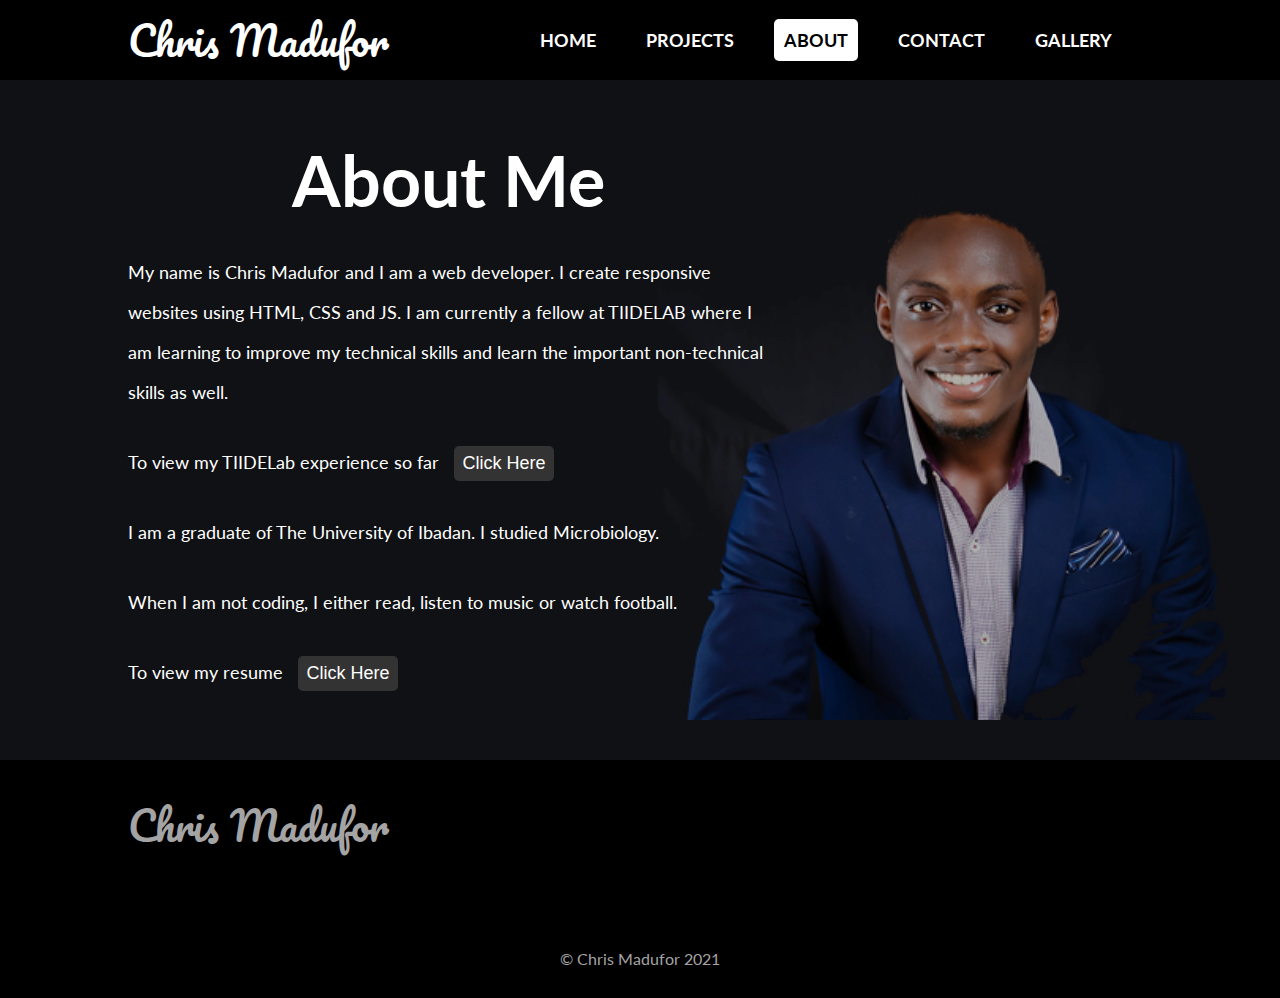
==== about.html @ a82ec9d1 "New updates" ====
<!DOCTYPE html>
<html lang="en">
  <head>
    <meta charset="UTF-8" />
    <meta http-equiv="X-UA-Compatible" content="IE=edge" />
    <meta name="viewport" content="width=device-width, initial-scale=1.0" />
    <link
      rel="stylesheet"
      href="https://pro.fontawesome.com/releases/v5.10.0/css/all.css"
      integrity="sha384-AYmEC3Yw5cVb3ZcuHtOA93w35dYTsvhLPVnYs9eStHfGJvOvKxVfELGroGkvsg+p"
      crossorigin="anonymous"
    />
    <link rel="stylesheet" href="css/styles.css" />
    <title>About Me | Chris Madufor</title>
  </head>
  <body class="about">
    <header>
      <p class="logo-name">Chris Madufor</p>
      <ul>
        <li><a href="index.html">Home</a></li>
        <li><a href="projects.html">Projects</a></li>
        <li class="active"><a href="about.html">About</a></li>
        <li><a href="contact.html">Contact</a></li>
        <li><a href="gallery.html">Gallery</a></li>
      </ul>
      <div id="nav-btn"><i class="fas fa-bars"></i></div>
    </header>
    <ul class="" id="mobile-nav">
      <li><a href="index.html">Home</a></li>
      <li><a href="projects.html">Projects</a></li>
      <li><a href="about.html">About</a></li>
      <li><a href="contact.html">Contact</a></li>
      <li><a href="gallery.html">Gallery</a></li>
    </ul>
    <main class="about-wrap">
      <div class="about-text">
        <h1>About Me</h1>
        <p class="about">
          My name is Chris Madufor and I am a web developer. I create responsive
          websites using HTML, CSS and JS. I am currently a fellow at TIIDELAB
          where I am learning to improve my technical skills and learn the
          important non-technical skills as well.
        </p>
        <img src="img/img.jpg" alt="" class="img-text">
        <p>To view my TIIDELab experience so far <button  class="click-here"><a href="gallery.html">Click Here</a></button></p>
        <p>
          I am a graduate of The University of Ibadan. I studied Microbiology.
        </p>
        <p>
          When I am not coding, I either read, listen to music or watch football.
        </p>
        <p>To view my resume <button class="click-here"><a href="https://drive.google.com/file/d/1_pF-0yj1-TJXG2l-wOhchddUeWkUnwQ9/view?usp=sharing" target="_blank">Click Here</a></button> </p>
      </div>
      <img src="img/image.jpg" alt="" class="outer-img">
    </main>
    <footer>
      <div class="footer-wrap">
        <p class="logo-name">Chris Madufor</p>
        <div class="socials">
          <a href="#"><i class="fab fa-github"></i></a>
          <a href="#"><i class="fab fa-facebook"></i></a>
          <a href="#"><i class="fab fa-twitter"></i></a>
          <a href="#"><i class="fab fa-instagram"></i></a>
        </div>
      </div>

      <p class="copy">&copy; Chris Madufor 2021</p>
    </footer>

    <script src="js/index.js"></script>
  </body>
</html>
---- css/styles.css ----
/* GENERAL STYLES */
@import url("https://fonts.googleapis.com/css2?family=Lato:wght@400;700&family=Pacifico&family=Rubik:wght@400;700&display=swap");

* {
  box-sizing: border-box;
  margin: 0;
  padding: 0;
}
body {
  font-family: "Lato";
  scroll-behavior: smooth;
}
button:hover {
  transform: scale(0.9);
}
.container {
  width: 100%;
  max-width: 1400px;
  margin: 0 auto;
  position: relative;
}
.lock-scroll {
  overflow: hidden;
}
a {
  text-decoration: none;
  color: inherit;
}
h1 {
  font-size: 70px;
  margin-bottom: 20px;
}
h3 {
  font-size: 35px;
  margin: 20px 0;
}
/* Header styles */
header {
  height: 80px;
  display: flex;
  justify-content: space-between;
  align-items: center;
  padding: 0 10%;
  background-color: rgba(0, 0, 0);
  color: white;
  width: 100%;
  position: fixed;
  top: 0;
  left: 0;
  z-index: 100;
}
.logo-name {
  font-family: "Pacifico", sans-serif;
  font-size: 30px;
}
header ul {
  list-style: none;
  color: white;
  display: none;
  justify-content: center;
  align-items: center;
}
header ul li {
  font-size: 18px;
  font-weight: bold;
  margin-right: 30px;
  padding: 10px;
  text-transform: uppercase;
}
header ul li:hover,
header ul li:focus {
  background-color: white;
  border-radius: 5px;
  color: black;
  font-weight: bold;
  cursor: pointer;
}
header ul li.active {
  background-color: white;
  border-radius: 5px;
  color: black;
}
header ul li.active:hover {
  background-color: white;
  cursor: unset;
  border-radius: 5px;
}
header ul li.active:hover a {
  border-radius: 5px;
  pointer-events: none;
}
#nav-btn {
  font-size: 20px;
  color: white;
}
#mobile-nav.open {
  display: block;
}
#mobile-nav {
  width: 100%;
  /* margin-top: 80px; */
  background-color: #000;
  color: white;
  position: fixed;
  top: 80px;
  left: 0;
  z-index: 11;
  display: none;
}
#mobile-nav li {
  padding: 20px 10%;
  margin: 0;
  font-weight: bold;
  text-transform: uppercase;
  border-top: 1px solid #eee;
}
/* END */
/* ANIMATION FOR NAV BAR ON HOME PAGE */
.nav li:nth-child(2) {
  animation: jump 1s 5 ease;
  animation-delay: 10s;
}
.nav li:nth-child(3) {
  animation: jump 1s 5 ease;
  animation-delay: 10.5s;
}
.nav li:nth-child(4) {
  animation: jump 1s 5 ease;
  animation-delay: 11s;
}
@keyframes jump {
  50% {
    padding-bottom: 30px;
  }
  100% {
    padding-bottom: 10px;
  }
}
/*  ANIMATION FOR HAMBURGER FOR INDEX PAGE ONLY */
.home #nav-btn {
  animation: rotate 2s 3 ease-out;
  animation-delay: 10s;
}
@keyframes rotate {
  50% {
    transform: rotate(90deg);
  }
  100% {
    transform: rotate(0deg);
  }
}
/* HOME PAGE STYLES */

body.home {
  background-color: black;
  animation: home 10s 6 ease-out;
}
main.home-wrap {
  height: 100vh;
  color: white;
  display: flex;
  align-content: center;
  justify-content: center;
  /* position: relative; */
}
.home-text {
  display: flex;
  flex-direction: column;
  align-content: center;
  justify-content: center;
  z-index: 10;
  animation: home-text 2s forwards ease-out;
}
.home-text p {
  text-align: center;
  font-size: 24px;
  color: rgb(192, 209, 209);
  letter-spacing: 2px;
  margin: 10px 0;
  font-weight: bold;
}
p.name-block {
  font-size: 40px;
  margin: 10px 0;
  color: white;
}
@keyframes home {
  25% {
    background-color: rgb(0, 11, 66);
  }
  50% {
    background-color: rgb(61, 0, 43);
  }
  75% {
    background-color: rgb(77, 0, 0);
  }
  100% {
    background-color: black;
  }
}
@keyframes home-text {
  0% {
    transform: scale(0.5);
    opacity: 0.3;
  }
  100% {
    transform: scale(1);
    opacity: 1;
  }
}
/* SPECKS */
.speck {
  position: absolute;
  width: 5px;
  height: 5px;
  border-radius: 50%;
  background-color: #eee;
  top: 70px;
  opacity: 0.7;
  animation: speck 10s infinite ease-in;
}
.speck:nth-child(2) {
  left: 10%;
  animation-delay: 2.5s;
}
.speck:nth-child(3) {
  left: 20%;
  animation-delay: 5s;
}
.speck:nth-child(4) {
  left: 30%;
  animation-delay: 1.5s;
}
.speck:nth-child(5) {
  left: 40%;
  animation-delay: 8s;
}
.speck:nth-child(6) {
  left: 50%;
  animation-delay: 1s;
}
.speck:nth-child(7) {
  left: 60%;
  animation-delay: 9s;
}
.speck:nth-child(8) {
  left: 70%;
  animation-delay: 2s;
}
.speck:nth-child(9) {
  left: 80%;
  animation-delay: 4s;
}
.speck:nth-child(10) {
  left: 90%;
  animation-delay: 7s;
}
.speck:nth-child(11) {
  right: 0;
  animation-delay: 1s;
}
@keyframes speck {
  0% {
    background-color: red;
  }
  25% {
    background-color: orange;
  }
  50% {
    background-color: yellow;
  }
  75% {
    background-color: yellowgreen;
  }
  100% {
    top: 100%;
    background-color: green;
  }
}
/* END */
/* PROJECT PAGE STYLES */
.projects-wrap {
  margin-top: 80px;
  overflow: auto;
  background-color: black;
  animation: home 10s infinite ease-out;
}
.projects-intro {
  color: white;
  margin: 30px auto;
  font-size: 18px;
  width: 90%;
  text-align: center;
  line-height: 30px;
}
.projects-intro h1 {
  font-size: 30px;
}
.projects-item {
  height: 320px;
  width: 85%;
  max-width: 400px;
  margin: 10px auto 30px;
  border-radius: 5px;
  border: 1px solid rgba(128, 128, 128, 0.3);
  /* box-shadow: 5px 5px 10px rgba(128, 128, 128, 0.3); */
  background-color: #eee;
}
.projects-item img {
  width: 100%;
  height: 200px;
  border-radius: 5px 5px 0 0;
}
.project-item-details {
  text-align: center;
  color: white;
}
.project-name {
  text-transform: uppercase;
  font-weight: bold;
  color: rgb(0, 0, 0);
  margin: 10px 0;
  font-size: 18px;
}
.project-btn {
  background-color: red;
  color: white;
  text-transform: uppercase;
  font-size: 16px;
  font-weight: bold;
  width: 120px;
  height: 40px;
  margin: 10px 0;
  border: 0;
  border-radius: 5px;
}

/* END */
/* ABOUT PAGE STYLES */

.about-wrap {
  background-color: #eee;
  margin-top: 80px;
  overflow: auto;
}
.about-text {
  width: 90%;
  margin: 0 auto;
  max-width: 500px;
}
.about-text h1 {
  font-size: 50px;
  text-align: center;
  margin: 20px 0;
}
.about-text p {
  font-size: 18px;
  margin: 30px 0;
  line-height: 30px;
}
.click-here {
  background-color: #333;
  width: 100px;
  height: 35px;
  text-align: center;
  border: 0;
  margin-left: 10px;
  font-size: inherit;
  border-radius: 5px;
  color: white;
  cursor: pointer;
  display: inline-block;
}
.img-text {
  width: 100%;
  height: 100%;
  max-height: 300px;
  object-fit: cover;
  object-position: top;
}
.outer-img {
  display: none;
}
/* END */
/* CONTACT PAGE STYLES */

.contact-wrap {
  margin-top: 80px;
  /* background-color: #eee; */
}
.contact-body h3 {
  font-size: 24px;
  font-weight: bold;
  margin: 20px 0;
  text-align: center;
  text-transform: capitalize;
}
.contact-main {
  width: 95%;
  margin: 0 auto;
}
.contact-header {
  height: 20vh;
  font-weight: bold;
  font-size: 20px;
  color: #fff;
  background-color: tomato;
  background: linear-gradient(rgba(0, 0, 0, 0.6), rgba(0, 0, 0, 0.7)),
    url(../img/bg.png);
  display: flex;
  align-items: center;
  justify-content: center;
}
.contact-header p {
  width: 80%;
  margin: 0 auto;
  text-align: center;
}
.contact-body {
  width: 90%;
  margin: 0 auto;
  display: flex;
  flex-direction: column;
  padding: 0 0 20px;
  max-width: 450px;
  margin: 0 auto;
}
.contact-info {
  height: 50px;
  width: 100%;
  margin: 15px 0;
  color: #333;
  font-size: 18px;
  font-weight: bold;
  border: 1px solid rgba(128, 128, 128, 0.3);
  border-radius: 5px;
  box-shadow: 5px 5px 10px rgba(128, 128, 128, 0.3);
  display: flex;
  align-items: center;
  justify-content: center;
}
.contact-info i {
  font-size: 20px;
  margin-right: 10px;
}
.contact-form form {
  width: 100%;
  display: flex;
  flex-direction: column;
}
.contact-form input,
.contact-form textarea {
  outline: none;
  border: none;
  border-radius: 5px;
  font-size: 16px;
  margin: 10px 0;
  padding: 0 15px;
  border: 1px solid rgba(128, 128, 128, 0.3);
  box-shadow: 3px 3px 5px rgba(128, 128, 128, 0.3);
}
.contact-form input {
  height: 50px;
}
.contact-form textarea {
  height: 100px;
  padding-top: 10px;
  font-family: inherit;
}
#submit {
  background-color: red;
  color: white;
  text-transform: uppercase;
  font-weight: bold;
  cursor: pointer;
}
/* COLORS FOR ICONS */
.phone {
  color: green;
}
.phone-wrap:hover {
  background-color: green;
  color: white;
}
.phone-wrap:hover .phone {
  color: white;
}
.mail {
  color: red;
}
.mail-wrap:hover {
  background-color: red;
  color: white;
}
.mail-wrap:hover .mail {
  color: white;
}
.linkedin {
  color: rgb(21, 60, 235);
}
.linkedin-wrap:hover {
  background-color: rgb(21, 60, 235);
  color: white;
}
.linkedin-wrap:hover .linkedin {
  color: white;
  font-weight: normal;
}
.github-wrap:hover {
  background-color: #333;
  color: white;
}
.github-wrap:hover .github {
  color: white;
  font-weight: normal;
}
.twitter {
  color: rgb(20, 130, 219);
}
.twitter-wrap:hover {
  background-color: rgb(20, 130, 219);
  color: white;
}
.twitter-wrap:hover .twitter {
  color: white;
  font-weight: normal;
}
.ig {
  color: rgb(201, 18, 201);
}
.ig-wrap:hover {
  background-color: rgb(201, 18, 201);
  color: white;
}
.ig-wrap:hover .ig {
  color: white;
  font-weight: normal;
}
/* END */

/* GALLERY */
.gallery-wrap header {
  background-color: black;
}
.gallery {
  margin-top: 80px;
  overflow: auto;
  width: 85%;
  margin: 80px auto 0;
}
.gallery h2 {
  margin: 30px 0;
  text-align: center;
}
.moments {
  display: grid;
  margin: 0 auto;
  gap: 10px;
  grid-template-columns: repeat(1, 1fr);
  grid-auto-rows: minmax(200px, 280px);
}
.moments * {
  grid-row: auto;
  grid-column: auto;
}
.gallery img {
  border: 2px solid #eee;
  border-radius: 5px;
  padding: 5px;
  /* margin-bottom: 20px; */
  display: block;
  width: 100%;
  height: 100%;
  object-fit: cover;
  box-shadow: 3px 3px 5px rgba(128, 128, 128, 0.3);
}
/* END */

/* FOOTER */

footer {
  background-color: black;
  color: #a5a4a4;
  padding: 30px 10%;
}
footer .socials {
  margin: 20px 0;
}
footer .socials i {
  font-size: 24px;
  margin-right: 10px;
}
footer .copy {
  margin: 40px 0 0;
  text-align: center;
}
/* END */

/*  MEDIA QUERIES */
@media (min-width: 760px) {
  /* HOME PAGE */
  home-text p {
    font-size: 40px;
  }
  p.name-block {
    font-size: 70px;
  }
  /* PROJECTS PAGE */
  .projects-intro h1 {
    font-size: 50px;
  }
  .project-item-wrap {
    display: flex;
    flex-wrap: wrap;
    align-items: center;
    justify-content: center;
  }
  .projects-item {
    width: 40%;
    max-width: 400px;
    margin: 30px;
  }
  /* ABOUT PAGE */
  .about header {
    background-color: black;
  }
  .about-wrap {
    position: relative;
    height: 100%;
    min-height: calc(100vh - 220px);
    display: flex;
    align-items: center;
    color: white;
    background-color: #18191e;
  }
  .about-text {
    margin: 20px 0;
    width: 60%;
    max-width: unset;
    padding-left: 10%;
    z-index: 5;
  }
  .about-text h1 {
    font-size: 70px;
  }
  .about-text p {
    font-size: 18px;
    line-height: 40px;
  }
  .img-text {
    display: none;
  }
  .outer-img {
    display: block;
    width: 100%;
    height: 100%;
    max-height: 600px;
    position: absolute;
    top: 50%;
    left: 0;
    transform: translate(0%, -50%);
    z-index: 2;
    object-fit: cover;
    object-position: top right;
  }
  .about-wrap:after{
    content: '';
    width: 100%;
    height: 100%;
    background-color: rgba(0, 0, 0, 0.3);
    position: absolute;
    z-index: 3;
  }

  /* CONTACT PAGE */
  .contact-header {
    height: 25vh;
    font-size: 30px;
  }
  .contact-body {
    max-width: unset;
    width: 90%;
    margin: 0 auto;
  }
  .contact-info-wrap {
    display: flex;
    align-items: center;
    justify-content: space-between;
  }
  .contact-info {
    height: 70px;
  }
  .contact-info-wrap > div {
    width: 48%;
  }
  .contact-form input {
    height: 70px;
  }
  .contact-form textarea {
    height: 120px;
  }
  /* GALLERY */
  .gallery {
    width: 90%;
  }
  .moments {
    grid-template-columns: repeat(3, 1fr);
    grid-auto-rows: minmax(150px, 250px);
  }
  .wide {
    grid-column: auto/span 2;
  }
  .tall {
    grid-row: auto/span 2;
  }
  .fill {
    grid-row: 3;
    grid-column: 3;
  }
}

@media (min-width: 1150px) {
  /* HOME PAGE */
  header {
    background-color: transparent;
  }
  #nav-btn,
  #mobile-nav {
    display: none;
  }
  header ul {
    display: flex;
  }
  .logo-name {
    font-size: 40px;
  }
  .speck {
    top: -10px;
  }
  /* PROJECTS PAGE */
  .projects header {
    background-color: black;
    animation: home 10s infinite ease-out;
  }
  .project-item-wrap {
    max-width: unset;
    margin: 0 auto;
    margin: 20px;
  }
  .projects-item {
    width: 30%;
    max-width: 300px;
  }
  /* CONTACT PAGE */
  .contact header {
    background-color: black;
  }
  .contact-wrap {
    margin: 0;
  }
  .contact-header {
    height: 45vh;
  }
  .contact-details,
  .contact-form {
    width: 80%;
    margin: 0 auto;
  }
  /* GALLERY */
  .moments {
    grid-template-columns: repeat(4, 1fr);
    grid-auto-rows: minmax(200px, 300px);
  }
}
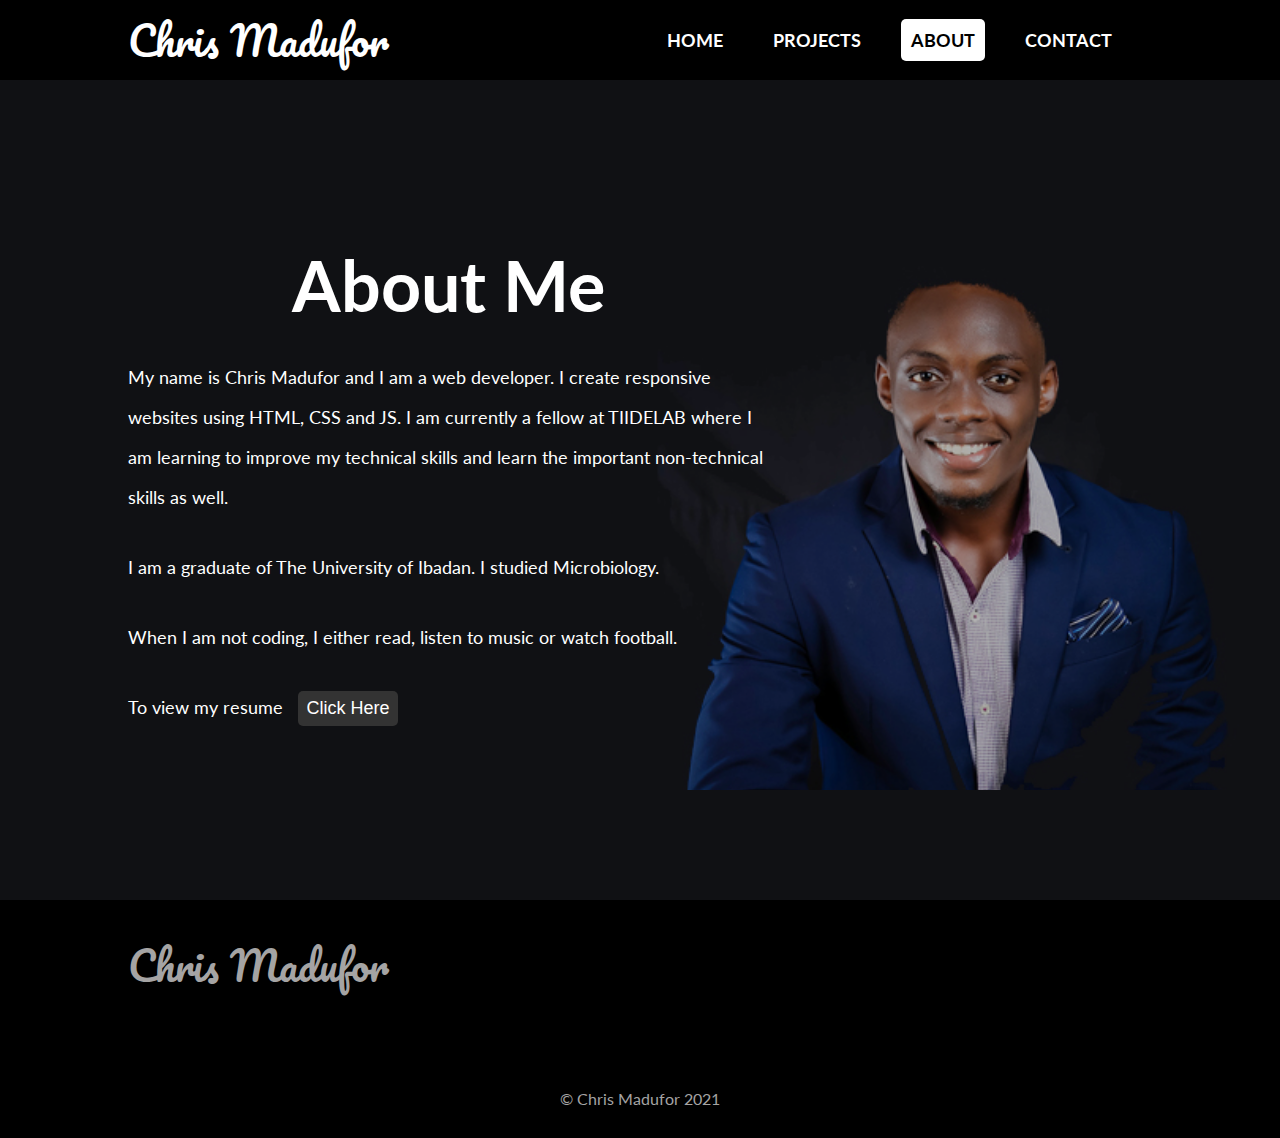
==== commit edcf7106: "animated the mobile nav for better effect" ====
--- a/about.html
+++ b/about.html
@@ -21,7 +21,7 @@
         <li><a href="projects.html">Projects</a></li>
         <li class="active"><a href="about.html">About</a></li>
         <li><a href="contact.html">Contact</a></li>
-        <li><a href="gallery.html">Gallery</a></li>
+        <!-- <li><a href="gallery.html">Gallery</a></li> -->
       </ul>
       <div id="nav-btn"><i class="fas fa-bars"></i></div>
     </header>
@@ -30,7 +30,7 @@
       <li><a href="projects.html">Projects</a></li>
       <li><a href="about.html">About</a></li>
       <li><a href="contact.html">Contact</a></li>
-      <li><a href="gallery.html">Gallery</a></li>
+      <!-- <li><a href="gallery.html">Gallery</a></li> -->
     </ul>
     <main class="about-wrap">
       <div class="about-text">
@@ -41,17 +41,32 @@
           where I am learning to improve my technical skills and learn the
           important non-technical skills as well.
         </p>
-        <img src="img/img.jpg" alt="" class="img-text">
-        <p>To view my TIIDELab experience so far <button  class="click-here"><a href="gallery.html">Click Here</a></button></p>
+        <img src="img/img.jpg" alt="" class="img-text" />
+        <!-- <p>
+          To view my TIIDELab experience so far
+          <button class="click-here">
+            <a href="gallery.html">Click Here</a>
+          </button>
+        </p> -->
         <p>
           I am a graduate of The University of Ibadan. I studied Microbiology.
         </p>
         <p>
-          When I am not coding, I either read, listen to music or watch football.
+          When I am not coding, I either read, listen to music or watch
+          football.
         </p>
-        <p>To view my resume <button class="click-here"><a href="https://drive.google.com/file/d/1_pF-0yj1-TJXG2l-wOhchddUeWkUnwQ9/view?usp=sharing" target="_blank">Click Here</a></button> </p>
+        <p>
+          To view my resume
+          <button class="click-here">
+            <a
+              href="https://drive.google.com/file/d/1_pF-0yj1-TJXG2l-wOhchddUeWkUnwQ9/view?usp=sharing"
+              target="_blank"
+              >Click Here</a
+            >
+          </button>
+        </p>
       </div>
-      <img src="img/image.jpg" alt="" class="outer-img">
+      <img src="img/image.jpg" alt="" class="outer-img" />
     </main>
     <footer>
       <div class="footer-wrap">
--- a/css/styles.css
+++ b/css/styles.css
@@ -95,6 +95,15 @@
 }
 #mobile-nav.open {
   display: block;
+  animation: mobile-nav 1s forwards ease;
+}
+@keyframes mobile-nav {
+  from {
+    top: 0;
+  }
+  to {
+    top: 80px;
+  }
 }
 #mobile-nav {
   width: 100%;
@@ -113,6 +122,9 @@
   font-weight: bold;
   text-transform: uppercase;
   border-top: 1px solid #eee;
+}
+#mobile-nav li a {
+  padding: 20px 100% 20px 0;
 }
 /* END */
 /* ANIMATION FOR NAV BAR ON HOME PAGE */
@@ -273,7 +285,7 @@
     background-color: yellowgreen;
   }
   100% {
-    top: 100%;
+    top: 98%;
     background-color: green;
   }
 }
@@ -663,8 +675,8 @@
     object-fit: cover;
     object-position: top right;
   }
-  .about-wrap:after{
-    content: '';
+  .about-wrap:after {
+    content: "";
     width: 100%;
     height: 100%;
     background-color: rgba(0, 0, 0, 0.3);
@@ -722,7 +734,11 @@
 @media (min-width: 1150px) {
   /* HOME PAGE */
   header {
-    background-color: transparent;
+    background-color: black;
+  }
+  .home header {
+    background-color: black;
+    animation: home 10s 6 ease-out;
   }
   #nav-btn,
   #mobile-nav {
@@ -766,6 +782,10 @@
     width: 80%;
     margin: 0 auto;
   }
+  /* ABOUT PAGE */
+  .about-wrap {
+    min-height: calc(100vh - 80px);
+  }
   /* GALLERY */
   .moments {
     grid-template-columns: repeat(4, 1fr);
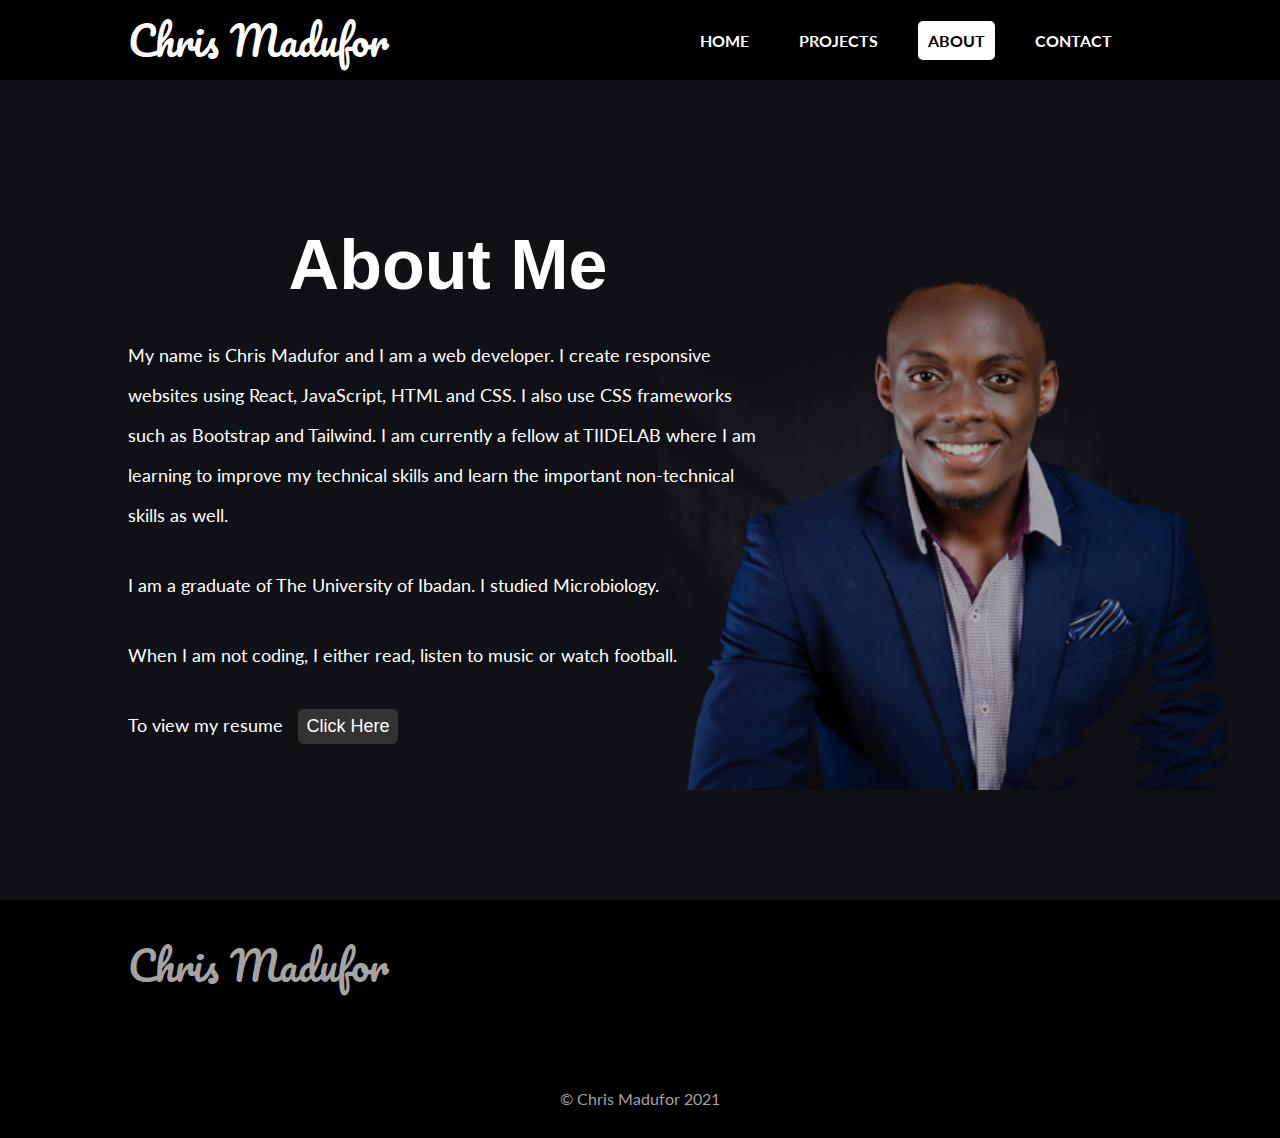
==== commit 05261440: "Addeds new projects" ====
--- a/about.html
+++ b/about.html
@@ -21,7 +21,6 @@
         <li><a href="projects.html">Projects</a></li>
         <li class="active"><a href="about.html">About</a></li>
         <li><a href="contact.html">Contact</a></li>
-        <!-- <li><a href="gallery.html">Gallery</a></li> -->
       </ul>
       <div id="nav-btn"><i class="fas fa-bars"></i></div>
     </header>
@@ -30,24 +29,17 @@
       <li><a href="projects.html">Projects</a></li>
       <li><a href="about.html">About</a></li>
       <li><a href="contact.html">Contact</a></li>
-      <!-- <li><a href="gallery.html">Gallery</a></li> -->
     </ul>
     <main class="about-wrap">
       <div class="about-text">
         <h1>About Me</h1>
         <p class="about">
           My name is Chris Madufor and I am a web developer. I create responsive
-          websites using HTML, CSS and JS. I am currently a fellow at TIIDELAB
+          websites using React, JavaScript, HTML and CSS. I also use CSS frameworks such as Bootstrap and Tailwind. I am currently a fellow at TIIDELAB
           where I am learning to improve my technical skills and learn the
           important non-technical skills as well.
         </p>
         <img src="img/img.jpg" alt="" class="img-text" />
-        <!-- <p>
-          To view my TIIDELab experience so far
-          <button class="click-here">
-            <a href="gallery.html">Click Here</a>
-          </button>
-        </p> -->
         <p>
           I am a graduate of The University of Ibadan. I studied Microbiology.
         </p>
@@ -59,7 +51,7 @@
           To view my resume
           <button class="click-here">
             <a
-              href="https://drive.google.com/file/d/1_pF-0yj1-TJXG2l-wOhchddUeWkUnwQ9/view?usp=sharing"
+              href="https://drive.google.com/file/d/1hiC9tAtTbUvG2gRrlzvmRyZj3ZFwtjYM/view?usp=sharing"
               target="_blank"
               >Click Here</a
             >
--- a/css/styles.css
+++ b/css/styles.css
@@ -34,6 +34,8 @@
   font-size: 35px;
   margin: 20px 0;
 }
+/* Video background */
+
 /* Header styles */
 header {
   height: 80px;
@@ -41,7 +43,7 @@
   justify-content: space-between;
   align-items: center;
   padding: 0 10%;
-  background-color: rgba(0, 0, 0);
+  background-color: rgb(0, 0, 0);
   color: white;
   width: 100%;
   position: fixed;
@@ -61,7 +63,7 @@
   align-items: center;
 }
 header ul li {
-  font-size: 18px;
+  font-size: 16px;
   font-weight: bold;
   margin-right: 30px;
   padding: 10px;
@@ -69,9 +71,9 @@
 }
 header ul li:hover,
 header ul li:focus {
-  background-color: white;
-  border-radius: 5px;
-  color: black;
+  border-bottom:  2px solid white;
+  border-radius: 0px;
+  /* color: black; */
   font-weight: bold;
   cursor: pointer;
 }
@@ -92,18 +94,6 @@
 #nav-btn {
   font-size: 20px;
   color: white;
-}
-#mobile-nav.open {
-  display: block;
-  animation: mobile-nav 1s forwards ease;
-}
-@keyframes mobile-nav {
-  from {
-    top: 0;
-  }
-  to {
-    top: 80px;
-  }
 }
 #mobile-nav {
   width: 100%;
@@ -114,7 +104,11 @@
   top: 80px;
   left: 0;
   z-index: 11;
-  display: none;
+  transition: transform 0.5s;
+  transform: translateY(-150%);
+}
+#mobile-nav.open {
+  transform: translateY(0%);
 }
 #mobile-nav li {
   padding: 20px 10%;
@@ -362,6 +356,7 @@
 }
 .about-text h1 {
   font-size: 50px;
+  font-family: sans-serif;
   text-align: center;
   margin: 20px 0;
 }
@@ -754,7 +749,7 @@
     top: -10px;
   }
   /* PROJECTS PAGE */
-  .projects header {
+  .projects header , .projects footer{
     background-color: black;
     animation: home 10s infinite ease-out;
   }
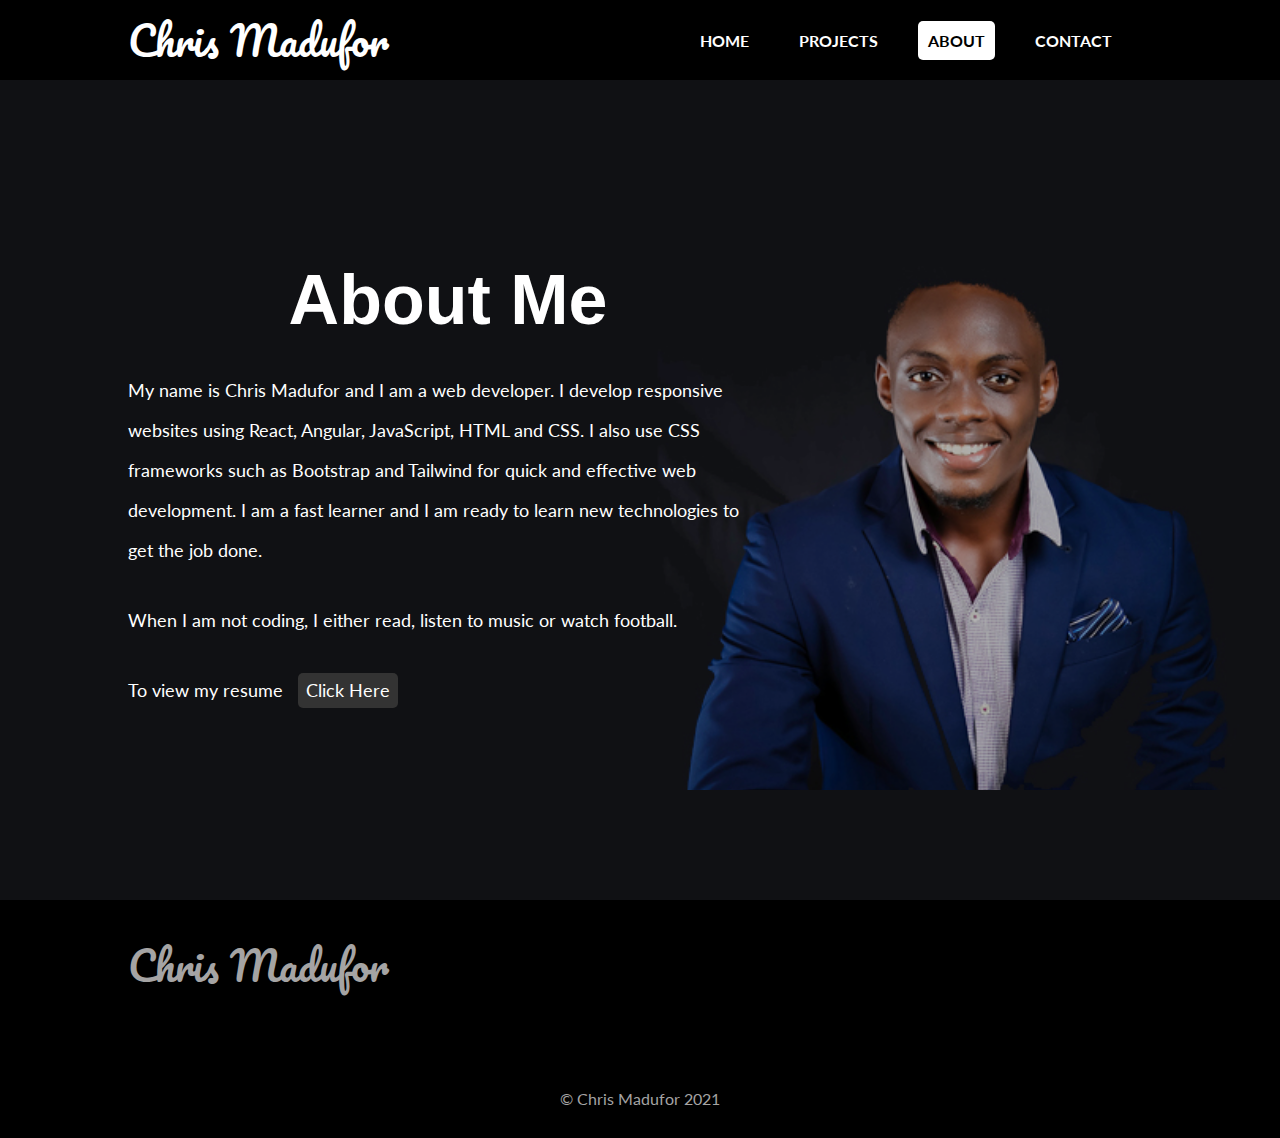
==== commit 70742980: "New look" ====
--- a/about.html
+++ b/about.html
@@ -34,15 +34,13 @@
       <div class="about-text">
         <h1>About Me</h1>
         <p class="about">
-          My name is Chris Madufor and I am a web developer. I create responsive
-          websites using React, JavaScript, HTML and CSS. I also use CSS frameworks such as Bootstrap and Tailwind. I am currently a fellow at TIIDELAB
-          where I am learning to improve my technical skills and learn the
-          important non-technical skills as well.
+          My name is Chris Madufor and I am a web developer. I develop
+          responsive websites using React, Angular, JavaScript, HTML and CSS. I
+          also use CSS frameworks such as Bootstrap and Tailwind for quick and
+          effective web development. I am a fast learner and I am ready to learn
+          new technologies to get the job done.
         </p>
         <img src="img/img.jpg" alt="" class="img-text" />
-        <p>
-          I am a graduate of The University of Ibadan. I studied Microbiology.
-        </p>
         <p>
           When I am not coding, I either read, listen to music or watch
           football.
@@ -51,7 +49,7 @@
           To view my resume
           <button class="click-here">
             <a
-              href="https://drive.google.com/file/d/1hiC9tAtTbUvG2gRrlzvmRyZj3ZFwtjYM/view?usp=sharing"
+              href="https://drive.google.com/file/d/1FBg4XYuyiEcHaz-q8IpLenn-eCuaQCum/view?usp=sharing"
               target="_blank"
               >Click Here</a
             >
--- a/css/styles.css
+++ b/css/styles.css
@@ -5,13 +5,11 @@
   box-sizing: border-box;
   margin: 0;
   padding: 0;
+  font-family: "Lato";
 }
 body {
   font-family: "Lato";
   scroll-behavior: smooth;
-}
-button:hover {
-  transform: scale(0.9);
 }
 .container {
   width: 100%;
@@ -71,7 +69,7 @@
 }
 header ul li:hover,
 header ul li:focus {
-  border-bottom:  2px solid white;
+  border-bottom: 2px solid white;
   border-radius: 0px;
   /* color: black; */
   font-weight: bold;
@@ -86,6 +84,7 @@
   background-color: white;
   cursor: unset;
   border-radius: 5px;
+  border: none;
 }
 header ul li.active:hover a {
   border-radius: 5px;
@@ -135,11 +134,14 @@
   animation-delay: 11s;
 }
 @keyframes jump {
+  0% {
+    transform: translateY(0);
+  }
   50% {
-    padding-bottom: 30px;
+    transform: translateY(-20%);
   }
   100% {
-    padding-bottom: 10px;
+    transform: translateY(0);
   }
 }
 /*  ANIMATION FOR HAMBURGER FOR INDEX PAGE ONLY */
@@ -163,10 +165,12 @@
 }
 main.home-wrap {
   height: 100vh;
-  color: white;
+  min-height: 620px;
+  color: white;
+  padding-top: 100px;
   display: flex;
+  flex-direction: column;
   align-content: center;
-  justify-content: center;
   /* position: relative; */
 }
 .home-text {
@@ -175,19 +179,21 @@
   align-content: center;
   justify-content: center;
   z-index: 10;
-  animation: home-text 2s forwards ease-out;
+  /* animation: home-text 2s forwards ease-out; */
+
+  animation: float 2s forwards ease-out;
 }
 .home-text p {
   text-align: center;
-  font-size: 24px;
+  font-size: 20px;
   color: rgb(192, 209, 209);
   letter-spacing: 2px;
   margin: 10px 0;
   font-weight: bold;
 }
 p.name-block {
-  font-size: 40px;
-  margin: 10px 0;
+  font-size: 36px;
+  margin: 10px 0 0;
   color: white;
 }
 @keyframes home {
@@ -204,16 +210,75 @@
     background-color: black;
   }
 }
-@keyframes home-text {
-  0% {
-    transform: scale(0.5);
-    opacity: 0.3;
-  }
-  100% {
-    transform: scale(1);
+@keyframes float {
+  from {
+    transform: translateY(100px);
+    opacity: 0;
+  }
+  to {
+    transform: translateY(0);
     opacity: 1;
   }
 }
+main.home-wrap > a > button {
+  width: fit-content;
+  padding: 15px 20px;
+  font-size: 14px;
+  font-weight: bold;
+  display: block;
+  border: 1px solid #eee;
+  background-color: transparent;
+  color: white;
+  margin: 30px auto 0;
+  transition: 0.3s ease;
+  animation: float 4s forwards ease-out;
+  cursor: pointer;
+}
+main.home-wrap > a > button i {
+  margin-top: 3px;
+}
+main.home-wrap > a > button:hover {
+  background-color: #fff;
+  color: #000;
+}
+.ml {
+  margin-left: 10px;
+}
+
+.icon-wrap {
+  display: grid;
+  grid-template-columns: repeat(3, 80px);
+  gap: 20px 10px;
+  justify-content: center;
+  margin-top: 40px;
+  animation: float 3s forwards ease-out;
+  /* display: flex; */
+}
+.icon {
+  background-color: #eee;
+  padding: 10px 5px;
+  border-radius: 5px;
+  transition: transform 0.5s ease;
+  display: flex;
+  flex-direction: column;
+  /* justify-content: center; */
+  align-items: center;
+}
+.icon:hover {
+  transform: translateY(-10px);
+}
+.icon > i {
+  font-size: 60px;
+}
+
+.icon > p {
+  font-size: 14px;
+  text-align: center;
+  margin: 5px 0;
+  color: black;
+  font-weight: 700;
+}
+
 /* SPECKS */
 .speck {
   position: absolute;
@@ -295,41 +360,50 @@
   color: white;
   margin: 30px auto;
   font-size: 18px;
-  width: 90%;
+  width: 80%;
   text-align: center;
   line-height: 30px;
 }
 .projects-intro h1 {
   font-size: 30px;
 }
+.project-item-wrap {
+  display: flex;
+  flex-direction: column;
+  align-items: center;
+}
 .projects-item {
-  height: 320px;
   width: 85%;
-  max-width: 400px;
-  margin: 10px auto 30px;
+  margin: 20px 0;
   border-radius: 5px;
   border: 1px solid rgba(128, 128, 128, 0.3);
-  /* box-shadow: 5px 5px 10px rgba(128, 128, 128, 0.3); */
   background-color: #eee;
 }
 .projects-item img {
   width: 100%;
-  height: 200px;
+  /* height: 170px; */
+  object-fit: cover;
   border-radius: 5px 5px 0 0;
 }
 .project-item-details {
-  text-align: center;
+  padding: 10px 20px;
+  /* text-align: center; */
   color: white;
 }
 .project-name {
   text-transform: uppercase;
   font-weight: bold;
   color: rgb(0, 0, 0);
+  font-size: 18px;
   margin: 10px 0;
-  font-size: 18px;
+}
+.project-name i {
+  font-size: 20px;
+  margin: 0 3px;
+  box-shadow: 2px 2px 5px #70707038;
 }
 .project-btn {
-  background-color: red;
+  background-color: rgb(255, 0, 0);
   color: white;
   text-transform: uppercase;
   font-size: 16px;
@@ -606,26 +680,43 @@
 /*  MEDIA QUERIES */
 @media (min-width: 760px) {
   /* HOME PAGE */
-  home-text p {
+  main.home-wrap {
+    justify-content: center;
+    padding: 0;
+  }
+  .home-text p {
+    font-size: 30px;
+  }
+  p.name-block {
+    font-size: 50px;
+  }
+  .icon-wrap {
+    grid-template-columns: repeat(6, 90px);
+    grid-auto-rows: auto;
+  }
+  .icon > i {
     font-size: 40px;
-  }
-  p.name-block {
-    font-size: 70px;
   }
   /* PROJECTS PAGE */
   .projects-intro h1 {
-    font-size: 50px;
+    font-size: 40px;
+  }
+  .projects-intro {
+    margin: 80px auto;
   }
   .project-item-wrap {
-    display: flex;
-    flex-wrap: wrap;
-    align-items: center;
-    justify-content: center;
+    width: 90%;
+    margin: 0 auto;
+    display: grid;
+    grid-template-columns: repeat(2, 1fr);
+    gap: 20px;
   }
   .projects-item {
-    width: 40%;
-    max-width: 400px;
-    margin: 30px;
+    width: 100%;
+    margin: 0;
+  }
+  .projects-item img {
+    height: 200px;
   }
   /* ABOUT PAGE */
   .about header {
@@ -749,18 +840,15 @@
     top: -10px;
   }
   /* PROJECTS PAGE */
-  .projects header , .projects footer{
+  .projects header,
+  .projects footer {
     background-color: black;
     animation: home 10s infinite ease-out;
   }
   .project-item-wrap {
-    max-width: unset;
-    margin: 0 auto;
-    margin: 20px;
-  }
-  .projects-item {
-    width: 30%;
-    max-width: 300px;
+    grid-template-columns: repeat(3, 1fr);
+    max-width: 1400px;
+    margin: 30px auto;
   }
   /* CONTACT PAGE */
   .contact header {
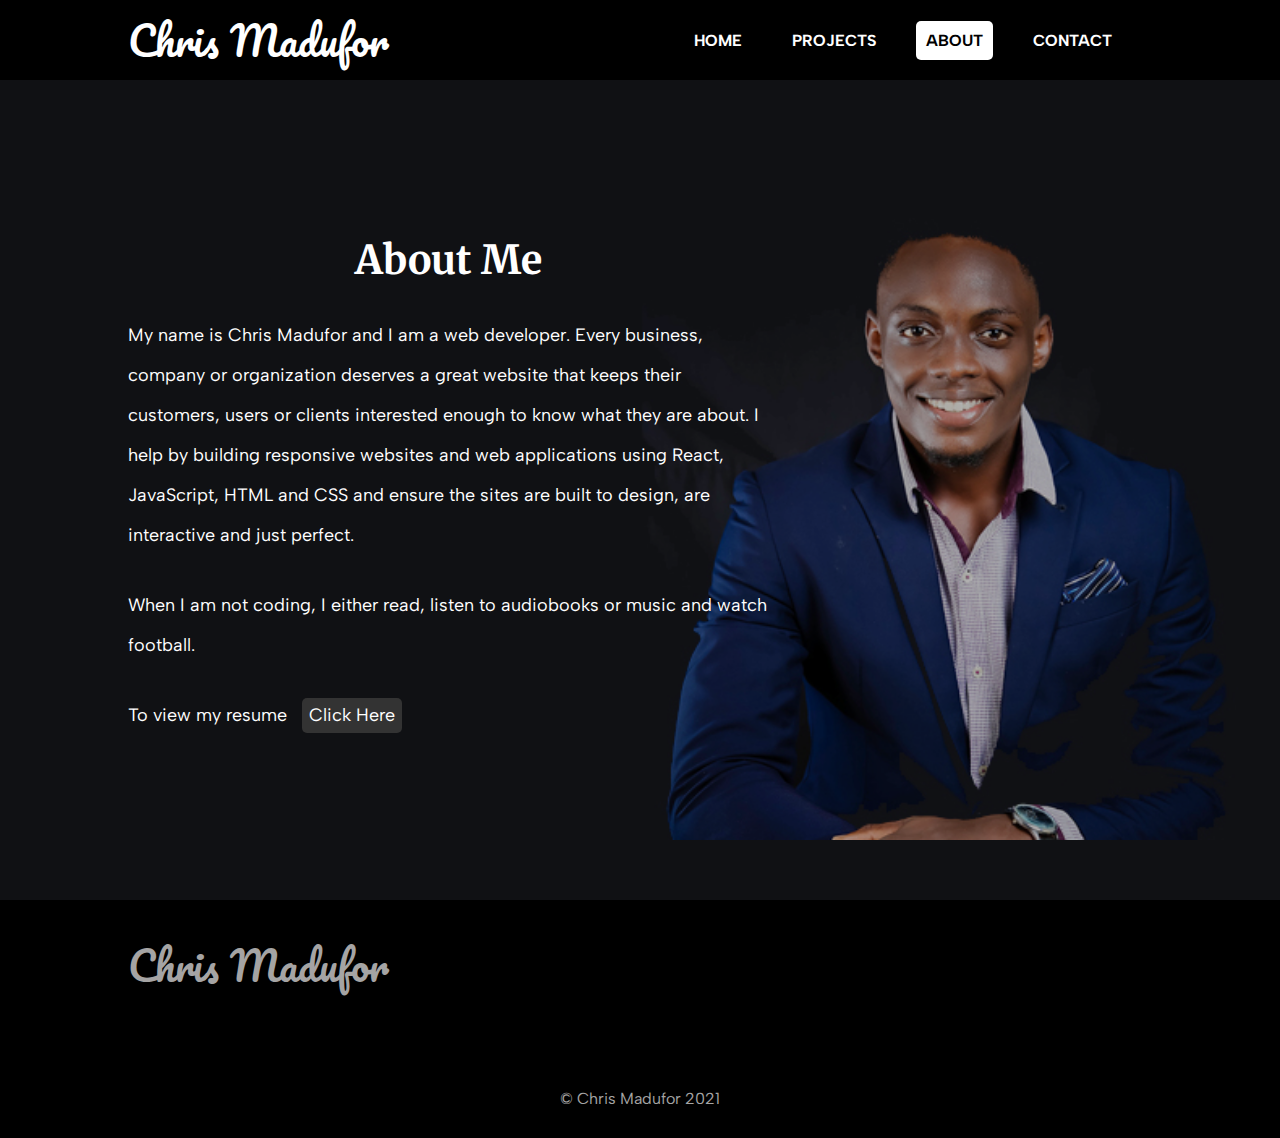
==== commit bedb3785: "site update" ====
--- a/about.html
+++ b/about.html
@@ -15,7 +15,9 @@
   </head>
   <body class="about">
     <header>
-      <p class="logo-name">Chris Madufor</p>
+      <a href="index.html">
+        <p class="logo-name">Chris Madufor</p>
+      </a>
       <ul>
         <li><a href="index.html">Home</a></li>
         <li><a href="projects.html">Projects</a></li>
@@ -34,22 +36,18 @@
       <div class="about-text">
         <h1>About Me</h1>
         <p class="about">
-          My name is Chris Madufor and I am a web developer. I develop
-          responsive websites using React, Angular, JavaScript, HTML and CSS. I
-          also use CSS frameworks such as Bootstrap and Tailwind for quick and
-          effective web development. I am a fast learner and I am ready to learn
-          new technologies to get the job done.
+          My name is Chris Madufor and I am a web developer. Every business, company or organization deserves a great website that keeps their customers, users or clients interested enough to know what they are about. I help by building responsive websites and web applications using React, JavaScript, HTML and CSS and ensure the sites are built to design, are interactive and just perfect. 
         </p>
         <img src="img/img.jpg" alt="" class="img-text" />
         <p>
-          When I am not coding, I either read, listen to music or watch
+          When I am not coding, I either read, listen to audiobooks or music and watch
           football.
         </p>
         <p>
           To view my resume
           <button class="click-here">
             <a
-              href="https://drive.google.com/file/d/1FBg4XYuyiEcHaz-q8IpLenn-eCuaQCum/view?usp=sharing"
+              href="https://drive.google.com/file/d/1wEbDudennTOhGJalMFJd4AAitUvq884U/view?usp=sharing"
               target="_blank"
               >Click Here</a
             >
--- a/css/styles.css
+++ b/css/styles.css
@@ -1,11 +1,11 @@
 /* GENERAL STYLES */
-@import url("https://fonts.googleapis.com/css2?family=Lato:wght@400;700&family=Pacifico&family=Rubik:wght@400;700&display=swap");
+@import url('https://fonts.googleapis.com/css2?family=Albert+Sans:wght@400;500;600;700&family=Merriweather:ital,wght@0,400;0,700;1,400&family=Pacifico&display=swap');
 
 * {
   box-sizing: border-box;
   margin: 0;
   padding: 0;
-  font-family: "Lato";
+  font-family: "Albert Sans";
 }
 body {
   font-family: "Lato";
@@ -13,7 +13,7 @@
 }
 .container {
   width: 100%;
-  max-width: 1400px;
+  /* max-width: 1400px; */
   margin: 0 auto;
   position: relative;
 }
@@ -23,6 +23,9 @@
 a {
   text-decoration: none;
   color: inherit;
+}
+h1,h2,h3,h4,h5,h6 {
+  font-family: 'Merriweather';
 }
 h1 {
   font-size: 70px;
@@ -50,8 +53,9 @@
   z-index: 100;
 }
 .logo-name {
-  font-family: "Pacifico", sans-serif;
+  font-family: "Pacifico", sans-serif !important;
   font-size: 30px;
+  font-weight: normal;
 }
 header ul {
   list-style: none;
@@ -116,6 +120,9 @@
   text-transform: uppercase;
   border-top: 1px solid #eee;
 }
+#mobile-nav li:last-child {
+  border-bottom: 1px solid #eee;
+}
 #mobile-nav li a {
   padding: 20px 100% 20px 0;
 }
@@ -167,10 +174,11 @@
   height: 100vh;
   min-height: 620px;
   color: white;
-  padding-top: 100px;
+  padding: 100px 0 50px;
   display: flex;
   flex-direction: column;
   align-content: center;
+  justify-content: center;
   /* position: relative; */
 }
 .home-text {
@@ -191,10 +199,11 @@
   margin: 10px 0;
   font-weight: bold;
 }
-p.name-block {
+.name-block {
   font-size: 36px;
   margin: 10px 0 0;
   color: white;
+  text-align: center;
 }
 @keyframes home {
   25% {
@@ -247,7 +256,7 @@
 
 .icon-wrap {
   display: grid;
-  grid-template-columns: repeat(3, 80px);
+  grid-template-columns: repeat(3, 100px);
   gap: 20px 10px;
   justify-content: center;
   margin-top: 40px;
@@ -256,7 +265,7 @@
 }
 .icon {
   background-color: #eee;
-  padding: 10px 5px;
+  padding: 20px 5px;
   border-radius: 5px;
   transition: transform 0.5s ease;
   display: flex;
@@ -371,6 +380,7 @@
   display: flex;
   flex-direction: column;
   align-items: center;
+  padding: 0 0 20px;
 }
 .projects-item {
   width: 85%;
@@ -429,8 +439,8 @@
   max-width: 500px;
 }
 .about-text h1 {
-  font-size: 50px;
-  font-family: sans-serif;
+  font-size: 30px;
+  /* font-family: sans-serif; */
   text-align: center;
   margin: 20px 0;
 }
@@ -465,12 +475,17 @@
 /* END */
 /* CONTACT PAGE STYLES */
 
+.error-text {
+  font-weight: bold;
+  color: red;
+  display: none;
+}
 .contact-wrap {
   margin-top: 80px;
   /* background-color: #eee; */
 }
 .contact-body h3 {
-  font-size: 24px;
+  font-size: 20px;
   font-weight: bold;
   margin: 20px 0;
   text-align: center;
@@ -511,7 +526,7 @@
   width: 100%;
   margin: 15px 0;
   color: #333;
-  font-size: 18px;
+  font-size: 16px;
   font-weight: bold;
   border: 1px solid rgba(128, 128, 128, 0.3);
   border-radius: 5px;
@@ -577,10 +592,10 @@
   color: white;
 }
 .linkedin {
-  color: rgb(21, 60, 235);
+  color: #0A66C2;
 }
 .linkedin-wrap:hover {
-  background-color: rgb(21, 60, 235);
+  background-color: #0A66C2;
   color: white;
 }
 .linkedin-wrap:hover .linkedin {
@@ -687,11 +702,11 @@
   .home-text p {
     font-size: 30px;
   }
-  p.name-block {
+  .name-block {
     font-size: 50px;
   }
   .icon-wrap {
-    grid-template-columns: repeat(6, 90px);
+    grid-template-columns: repeat(6, 100px);
     grid-auto-rows: auto;
   }
   .icon > i {
@@ -710,6 +725,7 @@
     display: grid;
     grid-template-columns: repeat(2, 1fr);
     gap: 20px;
+    padding: 0 0 50px;
   }
   .projects-item {
     width: 100%;
@@ -739,7 +755,7 @@
     z-index: 5;
   }
   .about-text h1 {
-    font-size: 70px;
+    font-size: 40px;
   }
   .about-text p {
     font-size: 18px;
@@ -752,7 +768,7 @@
     display: block;
     width: 100%;
     height: 100%;
-    max-height: 600px;
+    max-height: 700px;
     position: absolute;
     top: 50%;
     left: 0;
@@ -782,7 +798,7 @@
   }
   .contact-info-wrap {
     display: flex;
-    align-items: center;
+    /* align-items: center; */
     justify-content: space-between;
   }
   .contact-info {
@@ -875,3 +891,12 @@
     grid-auto-rows: minmax(200px, 300px);
   }
 }
+
+@media (max-width: 320px) {
+  .icon-wrap {
+    grid-template-columns: repeat(2, 100px);
+  }
+  main.home-wrap {
+    height: unset;
+  }
+}
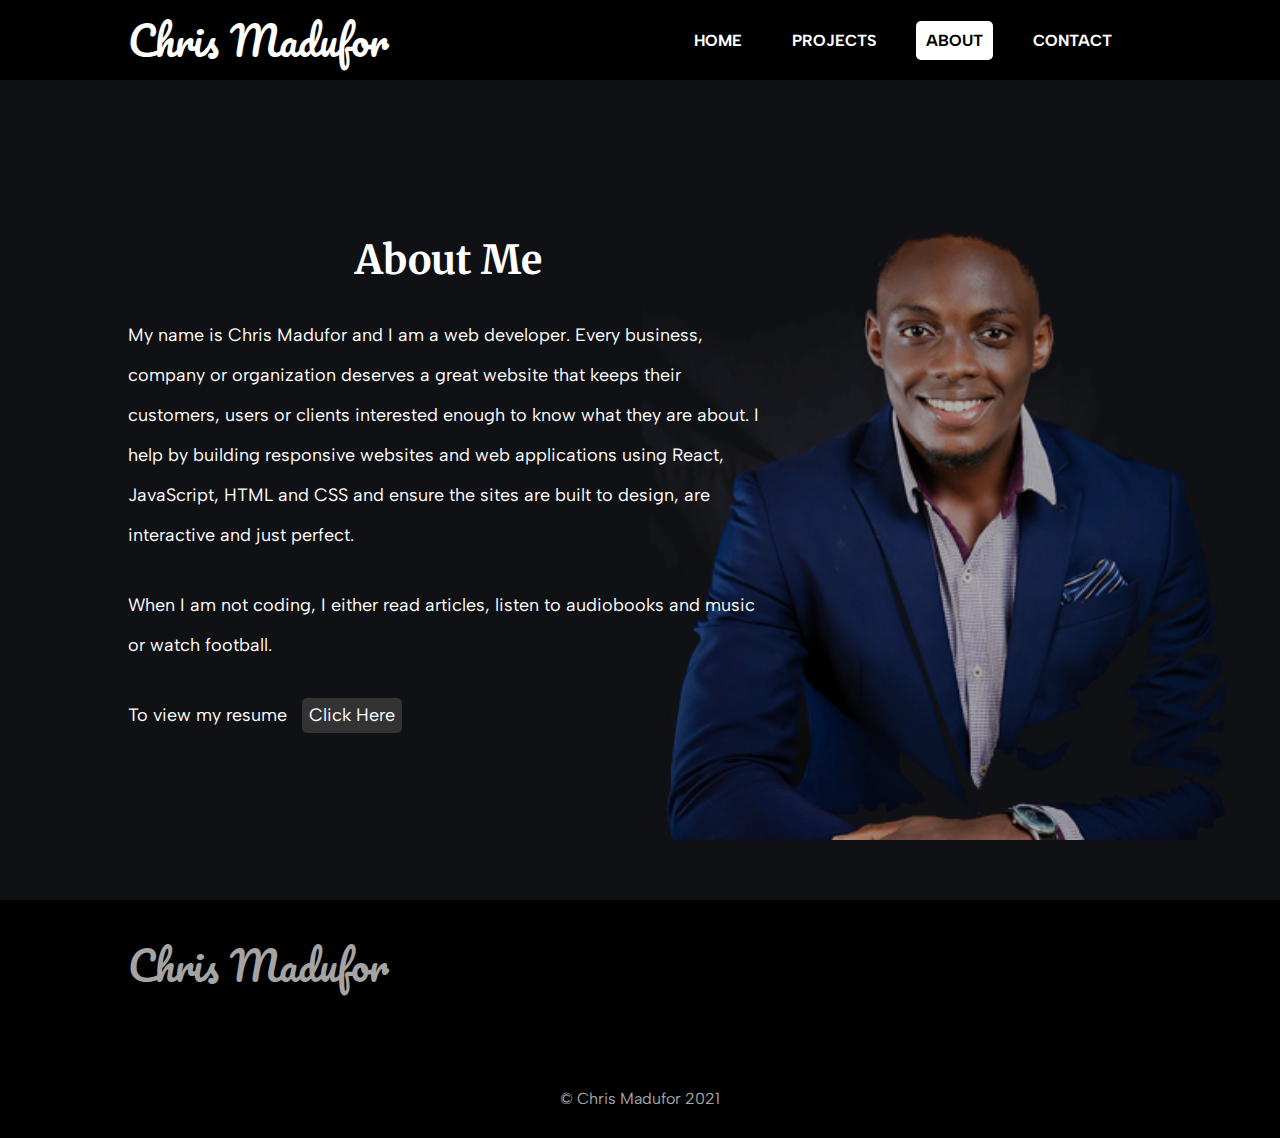
==== commit 51eb7fe4: "another update" ====
--- a/about.html
+++ b/about.html
@@ -40,7 +40,7 @@
         </p>
         <img src="img/img.jpg" alt="" class="img-text" />
         <p>
-          When I am not coding, I either read, listen to audiobooks or music and watch
+          When I am not coding, I either read articles, listen to audiobooks and music or watch
           football.
         </p>
         <p>
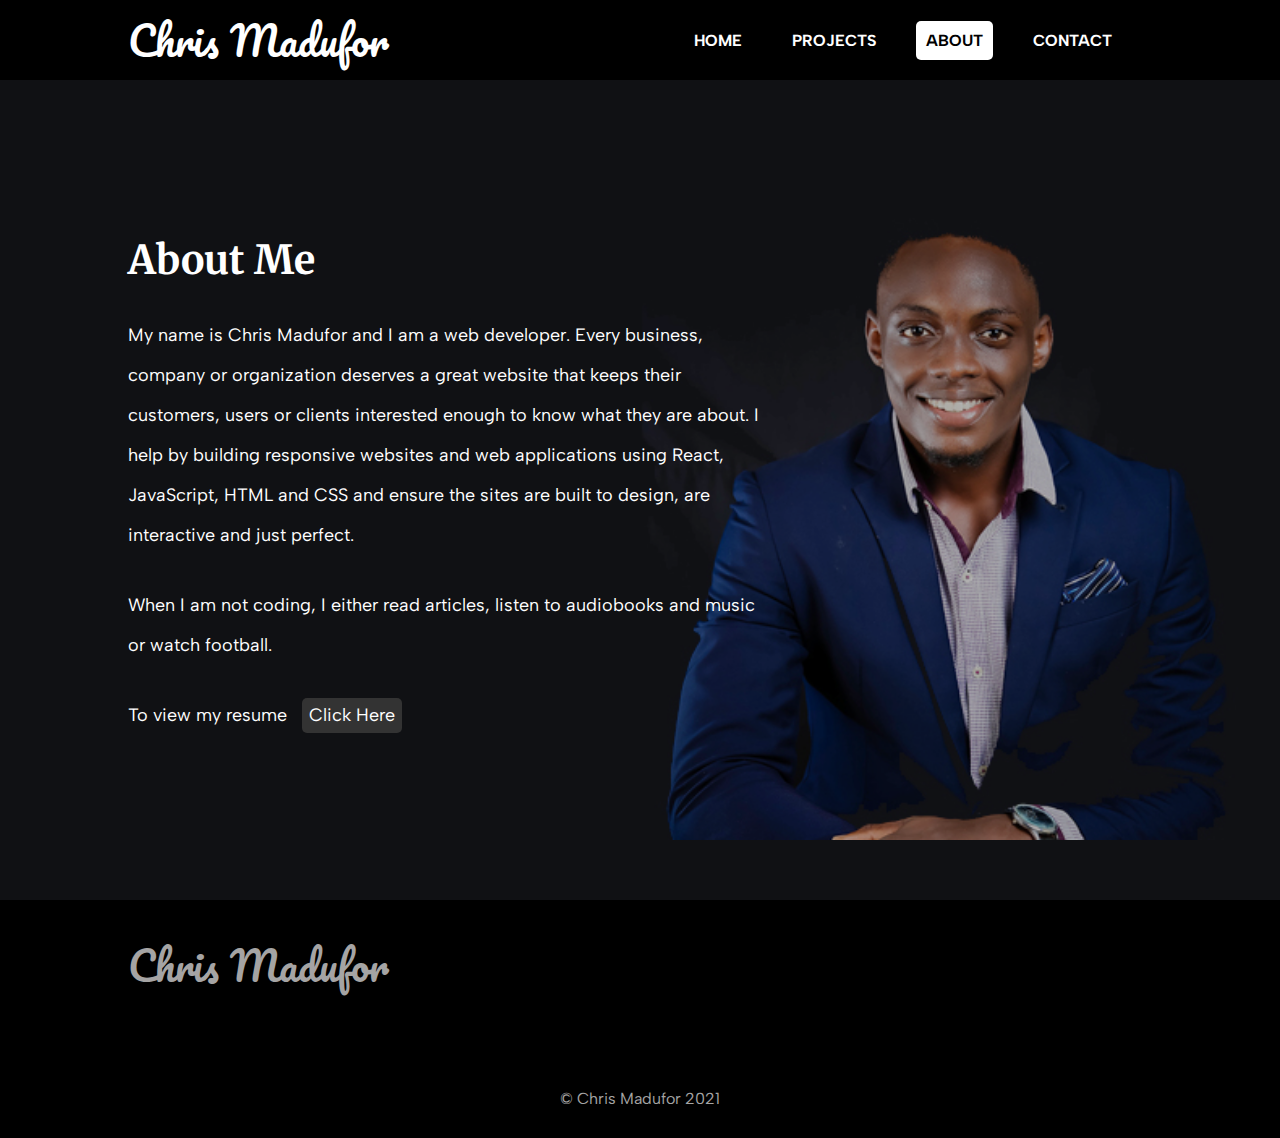
==== commit 1af28d0b: "Updated resume link" ====
--- a/about.html
+++ b/about.html
@@ -47,7 +47,7 @@
           To view my resume
           <button class="click-here">
             <a
-              href="https://drive.google.com/file/d/1wEbDudennTOhGJalMFJd4AAitUvq884U/view?usp=sharing"
+              href="https://drive.google.com/file/d/1KyPBJRLW7wX9DKu5JzGa4CkuTfbN1VKD/view?usp=share_link"
               target="_blank"
               >Click Here</a
             >
--- a/css/styles.css
+++ b/css/styles.css
@@ -7,6 +7,42 @@
   padding: 0;
   font-family: "Albert Sans";
 }
+
+#paymentForm {
+  padding: 20px 10px;
+}
+
+.pay-title {
+  font-size: 24px;
+  text-align: center;
+  margin-top: 30px;
+}
+
+.form-group {
+  display: flex;
+  flex-direction: column;
+  margin: 10px 0;
+}
+
+.form-group input {
+  width: 100%;
+  height: 40px;
+  padding-left: 10px;
+  border-radius: 5px;
+  border: 1px solid #cccccc;
+}
+
+.form-submit button {
+  height: 40px;
+  width: 100%;
+  background-color: rgb(34, 149, 34);
+  color: white;
+  border: 0;
+  border-radius: 5px;
+  font-size: 16px;
+  text-transform: uppercase;
+}
+
 body {
   font-family: "Lato";
   scroll-behavior: smooth;
@@ -441,7 +477,7 @@
 .about-text h1 {
   font-size: 30px;
   /* font-family: sans-serif; */
-  text-align: center;
+  /* text-align: center; */
   margin: 20px 0;
 }
 .about-text p {
@@ -516,6 +552,7 @@
   width: 90%;
   margin: 0 auto;
   display: flex;
+  /* gap: 5%; */
   flex-direction: column;
   padding: 0 0 20px;
   max-width: 450px;
@@ -550,7 +587,7 @@
   border: none;
   border-radius: 5px;
   font-size: 16px;
-  margin: 10px 0;
+  margin: 0 0 16px;
   padding: 0 15px;
   border: 1px solid rgba(128, 128, 128, 0.3);
   box-shadow: 3px 3px 5px rgba(128, 128, 128, 0.3);
@@ -569,6 +606,7 @@
   text-transform: uppercase;
   font-weight: bold;
   cursor: pointer;
+  margin-top: 0px;
 }
 /* COLORS FOR ICONS */
 .phone {
@@ -710,7 +748,7 @@
     grid-auto-rows: auto;
   }
   .icon > i {
-    font-size: 40px;
+    font-size: 48px;
   }
   /* PROJECTS PAGE */
   .projects-intro h1 {
@@ -792,26 +830,30 @@
     font-size: 30px;
   }
   .contact-body {
-    max-width: unset;
+    max-width: 1200px;
     width: 90%;
     margin: 0 auto;
+    flex-direction: row;
+    gap: 5%;
+    padding: 50px 0;
+  }
+  .contact-details, .contact-form {
+    width: 48%;
   }
   .contact-info-wrap {
-    display: flex;
+    /* display: flex; */
     /* align-items: center; */
-    justify-content: space-between;
+    /* justify-content: space-between; */
+    width: 100%;
   }
   .contact-info {
     height: 70px;
   }
-  .contact-info-wrap > div {
-    width: 48%;
-  }
   .contact-form input {
     height: 70px;
   }
   .contact-form textarea {
-    height: 120px;
+    height: 150px;
   }
   /* GALLERY */
   .gallery {
